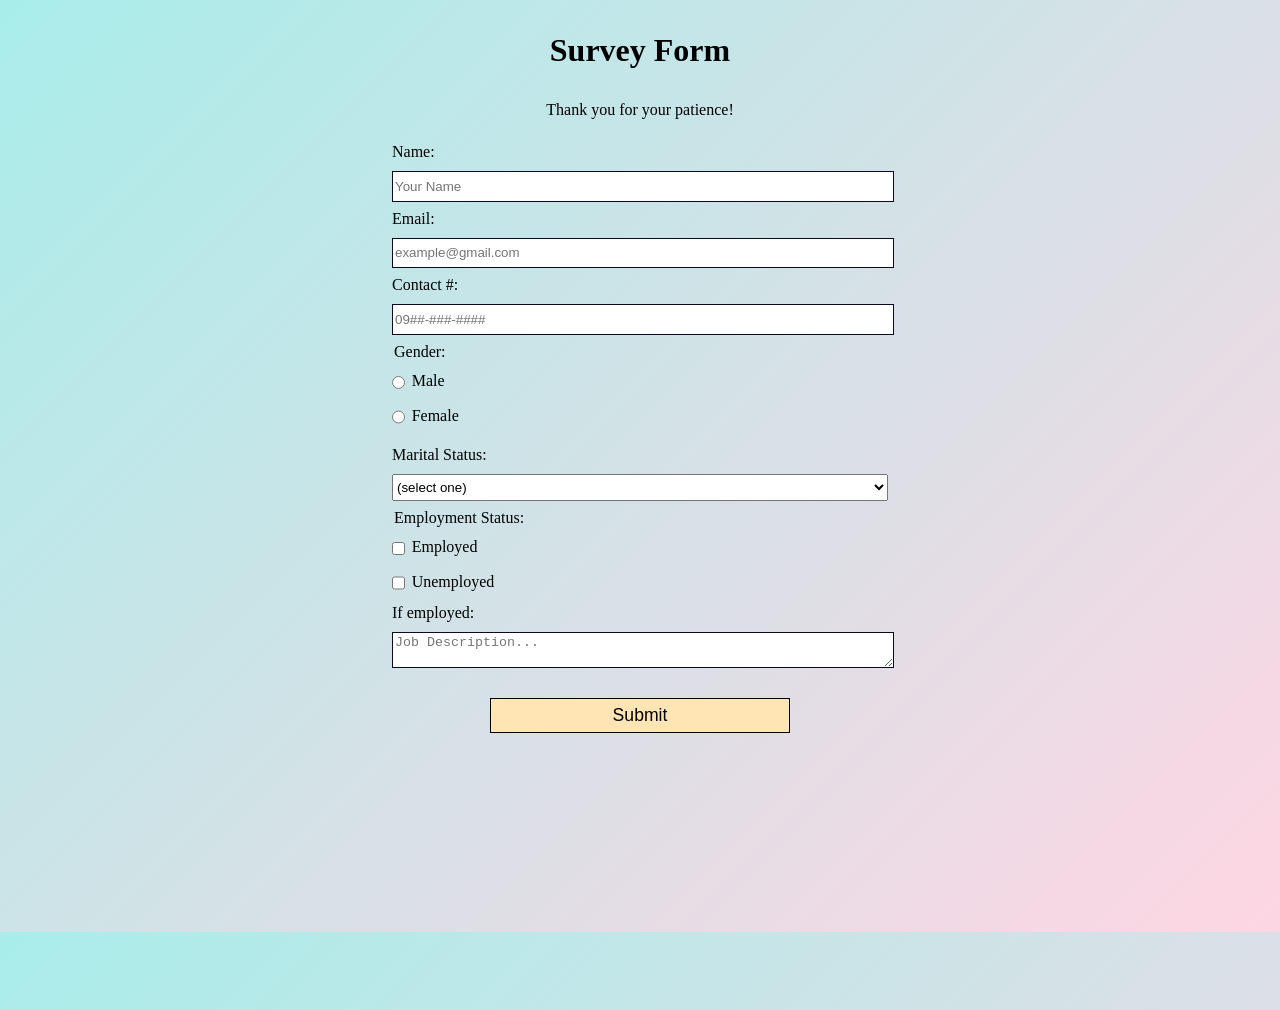
==== Creations/Just-A-Form/Index.html @ d8779972 "Add files via upload" ====
<!DOCTYPE html>
  <html lang="en">
    <head>
      <meta name="author" content="Bayrith Studio">
      <meta name="description" content="Survey Form">
      <meta name="viewport" content="width=device-width, initial-scale=1.0">
      <meta charset="utf-8">
      <title>Survey Form</title>
      <link rel="stylesheet" href="styles.css">
      <link rel="icon" href="/Images/Logo.png" type="image/png" class="logo">
    </head>
    <body>
      <div class="form">
        <h1 id="title">Survey Form</h1>
        <p id="description" >Thank you for your patience!</p>
        <form id="survey-form">
          <fieldset>
            <label for="name" id="name-label">Name:
              <input id="name" type="text" placeholder="Your Name" required>
            </label>
            <label for="email" id="email-label">Email:
              <input id="email" type="email" placeholder="example@gmail.com" required>    
            </label>
            <label for="number" id="number-label">Contact #:
              <input id="number" type="number" placeholder="09##-###-####" pattern="[0-9]{13}" min="9" max="13" required>
            </label>
          </fieldset>
          <fieldset>
            <legend>Gender:</legend>
            <label for="male"><input id="male" type="radio" name="gender" class="inline" value="male">Male</label>
            <label for="female"><input id="female" type="radio" name="gender" class="inline" value="female">Female</label>
          </fieldset>
          <fieldset>
            <label>Marital Status:
              <select id="dropdown">
                <option>(select one)</option>
               <option>Single</option>
                <option>Married</option>
                <option>Widow</option>
                <option>Divorced</option>
              </select>
            </label>
          </fieldset>
          <fieldset>
            <legend>Employment Status:</legend>
            <label for="employed">
              <input id="employed" type="checkbox" value="employed" class="inline">Employed
            </label>
            <label for="employed">
              <input id="unemployed" type="checkbox" value="unemployed" class="inline">Unemployed
            </label>
            <label>If employed:
              <textarea placeholder="Job Description..."></textarea>
            </label>
          </fieldset>
          <input type="submit" value="Submit" id="submit" >   
        </form>
      </div>
      <script src="script.js"></script>
    </body>
  </html>
---- Creations/Just-A-Form/styles.css ----
body {
  width: 100%;
  min-height: 100vh;
  margin: 0;
  background-color: rgb(0,255,255);
  background-image: linear-gradient(135deg, #a8edea, #fed6e3);
  color: rgb(0,0,0);
  font-family: Tahoma;
  font-size: 16px;
  background-size: cover;
  }
h1, p {
  margin: 1em auto;
  text-align: center;}
form {
  width: 60vw; 
  max-width: 500px;
  min-width: 300px;
  margin: 0 auto;
  padding-bottom: 2em;}
fieldset {
  border: none;
  padding: 0;}
label {
  display: block;
  margin: 0.5rem 0;}
input, textarea, select {
  margin: 10px 0 0 0;
  width: 100%;
  min-height: 2em;}
input, textarea {
  background-color: white;
  border: 1px solid #0a0a23;
  color: #000000;}
.inline {
  width: unset;
  margin: 0 0.5em 0 0;
  vertical-align: middle;}
input[type="submit"] {
  display: block;
  width: 60%;
  margin: 1em auto;
  height: 2em;
  font-size: 1.1rem;
  background-color: #FFE5B4;
  border-color: black;
  min-width: 300px;
  }
.inline{
  display: inline;
}
@keyframes fall {
  0% {
    transform: translateY(-50px) rotate(0deg);
    opacity: 1;
  }
  50% {
    opacity: 0.9;
  }
  100% {
    transform: translateY(110vh) rotate(360deg);
    opacity: 0;
  }
}
.form {
  position: relative;
  z-index: 10;
}
  
.clover {
  position: absolute;
  pointer-events: none;
  z-index: 0;
  animation-name: fall;
  animation-timing-function: linear;
  animation-iteration-count: infinite;
  animation-fill-mode: forwards;
  pointer-events: none;
}
@media (prefers-color-scheme: dark) {
  body {
    background-color: #0d0d0d;
    background-image:
      linear-gradient(135deg, #343333, #000000);
    background-size: cover;
    background-repeat: no-repeat;
    background-attachment: fixed;
    background-position: center;
    color: #f0f0f0;
    transition: background 0.5s ease;
  }
  input[type="submit"] {
    background-color: #242424;
    border-color: black;
    color: white;
  }
  .clover{
    filter: drop-shadow(0 0 5px #343333) drop-shadow(0 0 15px #180000);
  }
}
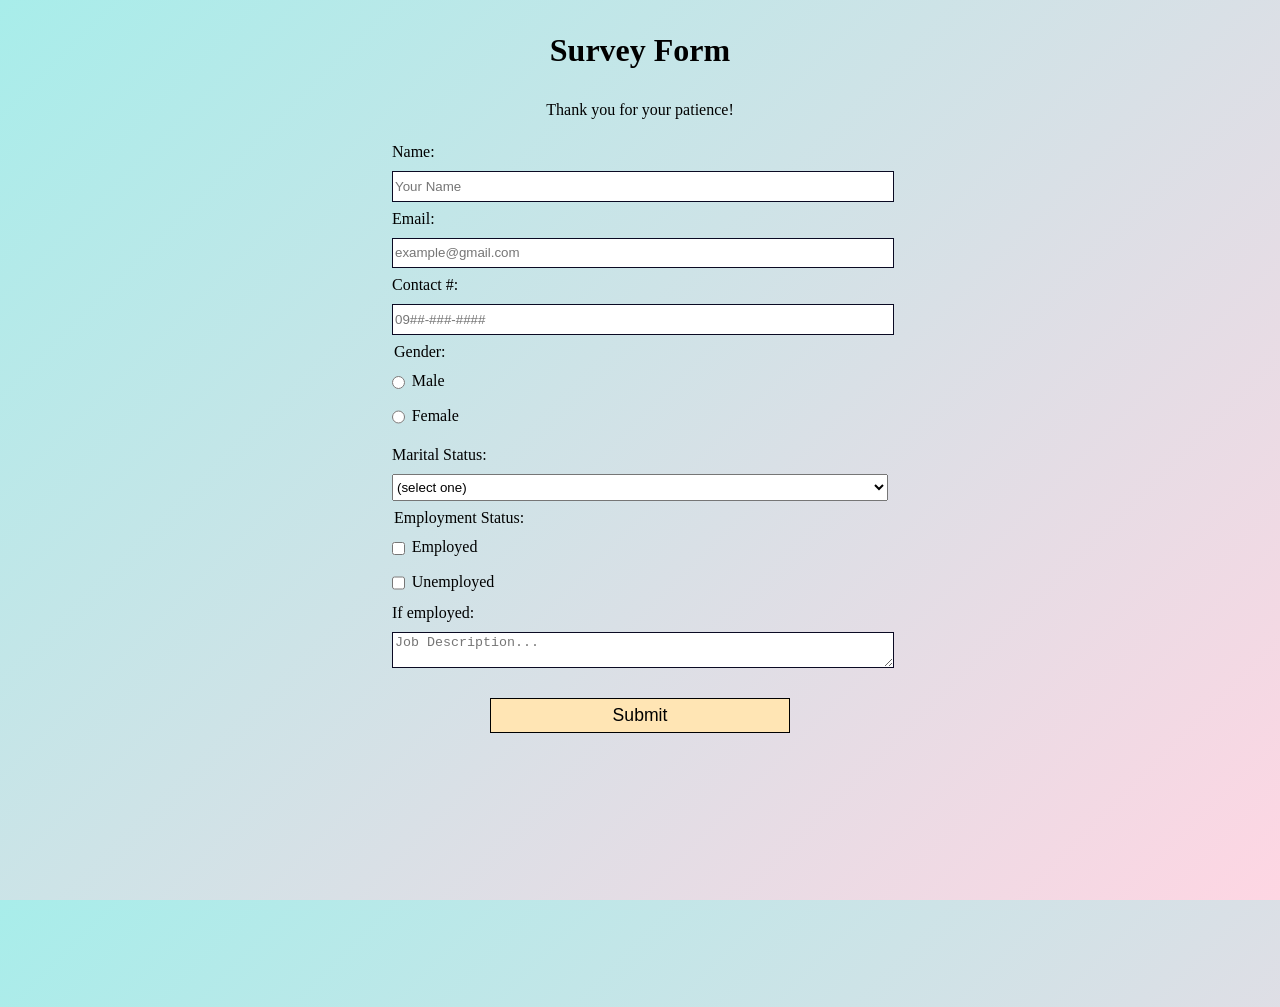
==== commit c71e8870: "Update Index.html" ====
--- a/Creations/Just-A-Form/Index.html
+++ b/Creations/Just-A-Form/Index.html
@@ -1,10 +1,10 @@
 <!DOCTYPE html>
   <html lang="en">
     <head>
+      <meta charset="utf-8">
+      <meta name="viewport" content="width=device-width, initial-scale=1.0">
       <meta name="author" content="Bayrith Studio">
       <meta name="description" content="Survey Form">
-      <meta name="viewport" content="width=device-width, initial-scale=1.0">
-      <meta charset="utf-8">
       <title>Survey Form</title>
       <link rel="stylesheet" href="styles.css">
       <link rel="icon" href="/Images/Logo.png" type="image/png" class="logo">
@@ -58,4 +58,4 @@
       </div>
       <script src="script.js"></script>
     </body>
-  </html>+  </html>
--- a/Creations/Just-A-Form/styles.css
+++ b/Creations/Just-A-Form/styles.css
@@ -1,6 +1,10 @@
+html {
+  width: 100vw;
+  min-height: 100vh
+  }
 body {
   width: 100%;
-  min-height: 100vh;
+  min-height: 100%;
   margin: 0;
   background-color: rgb(0,255,255);
   background-image: linear-gradient(135deg, #a8edea, #fed6e3);
@@ -97,4 +101,4 @@
   .clover{
     filter: drop-shadow(0 0 5px #343333) drop-shadow(0 0 15px #180000);
   }
-}+}
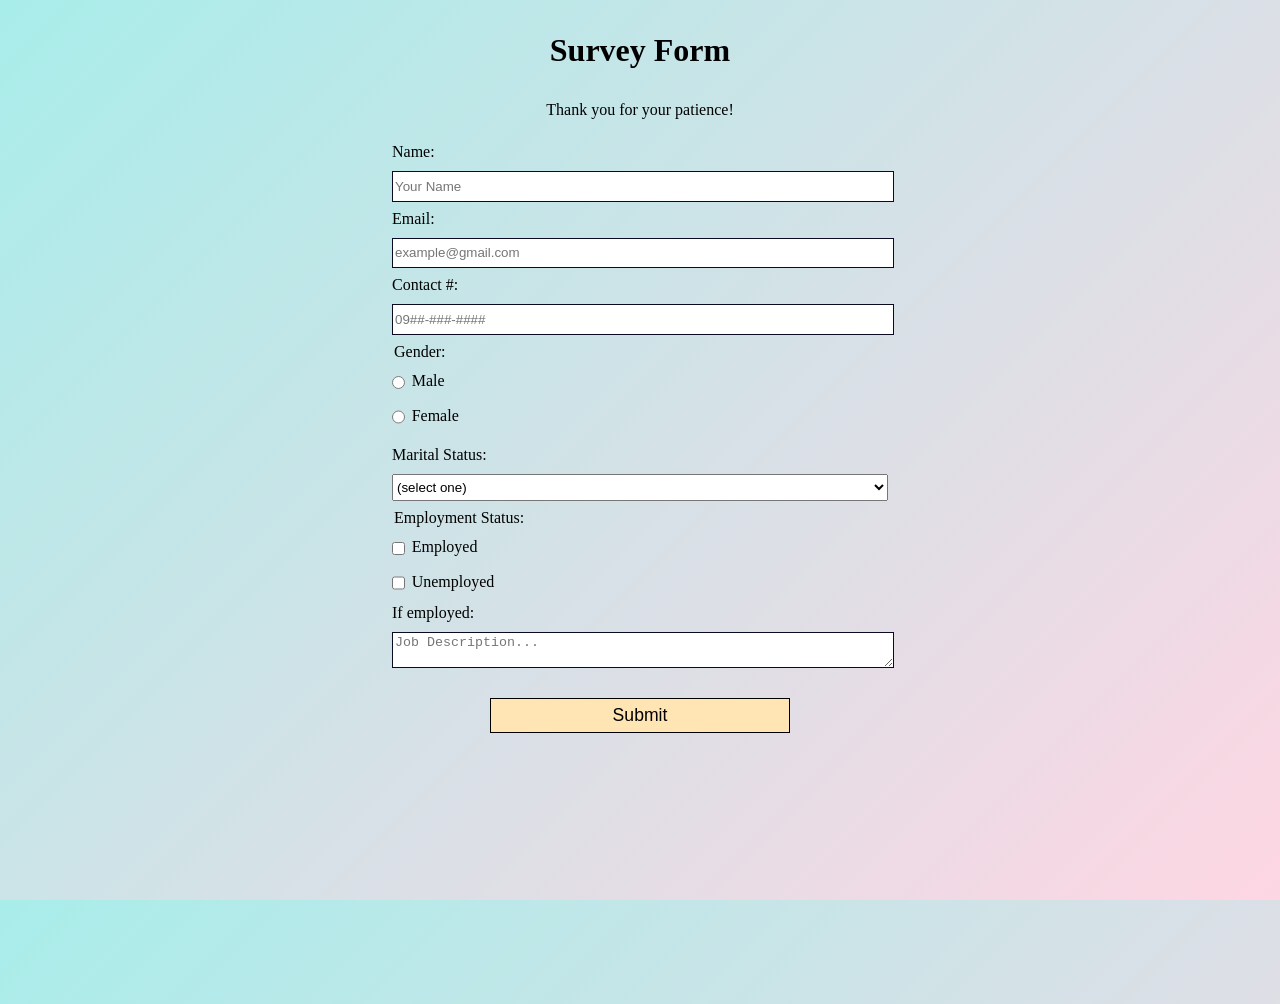
==== commit 5a7eee65: "Fix HTML encoding issues in Index.html" ====
--- a/Creations/Just-A-Form/Index.html
+++ b/Creations/Just-A-Form/Index.html
@@ -3,8 +3,8 @@
     <head>
       <meta charset="utf-8">
       <meta name="viewport" content="width=device-width, initial-scale=1.0">
+      <meta name="description" content="Survey Form">
       <meta name="author" content="Bayrith Studio">
-      <meta name="description" content="Survey Form">
       <title>Survey Form</title>
       <link rel="stylesheet" href="styles.css">
       <link rel="icon" href="/Images/Logo.png" type="image/png" class="logo">
